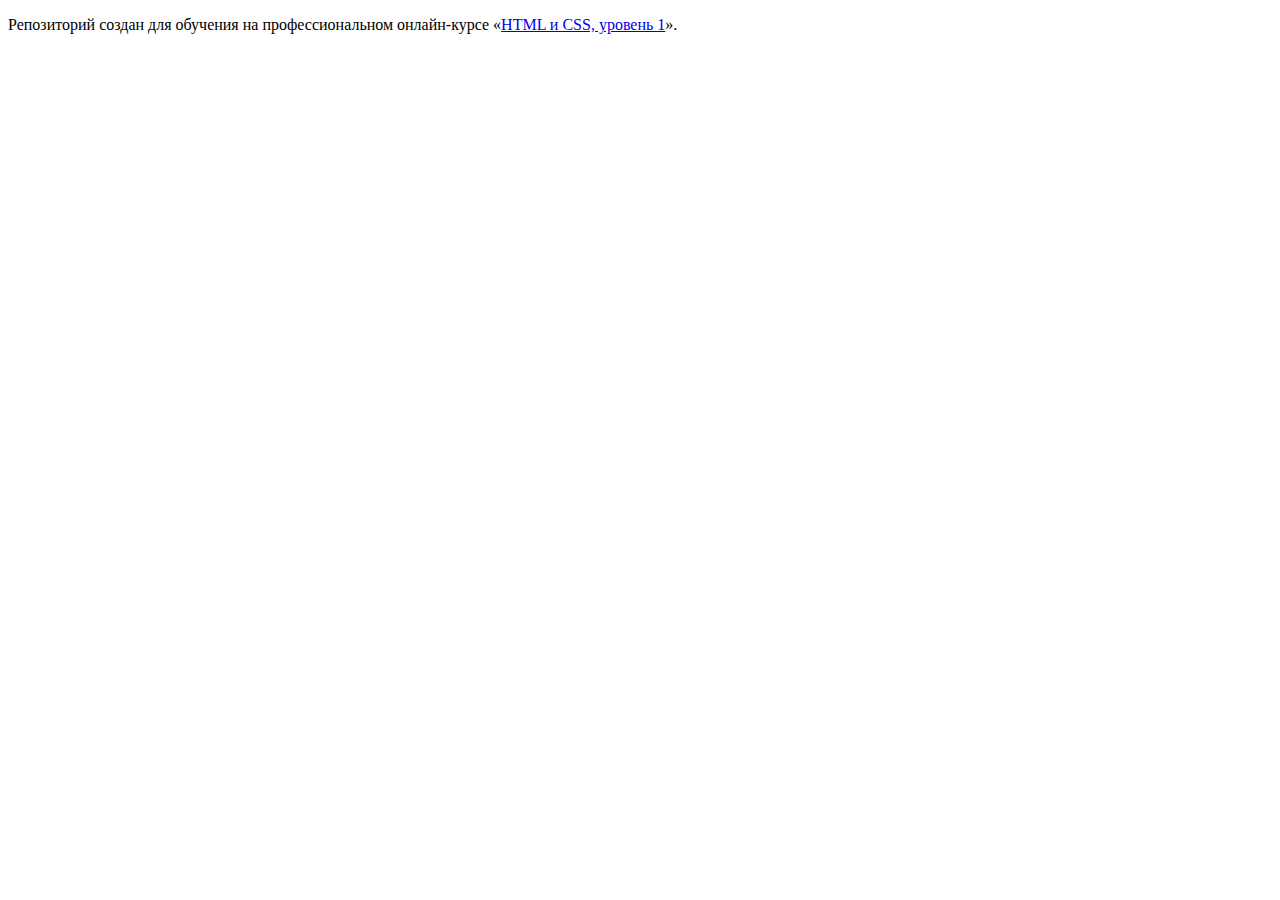
==== index.html @ 47621255 ":hatching_chick:" ====
<!DOCTYPE html>
<html lang="ru">
  <head>
    <meta charset="utf-8">
    <title>HTML Academy: Техномарт</title>
  </head>
  <body>

    <p>Репозиторий создан для обучения на профессиональном онлайн‑курсе «<a href="https://htmlacademy.ru/intensive/htmlcss">HTML и CSS, уровень 1</a>».</p>

  </body>
</html>
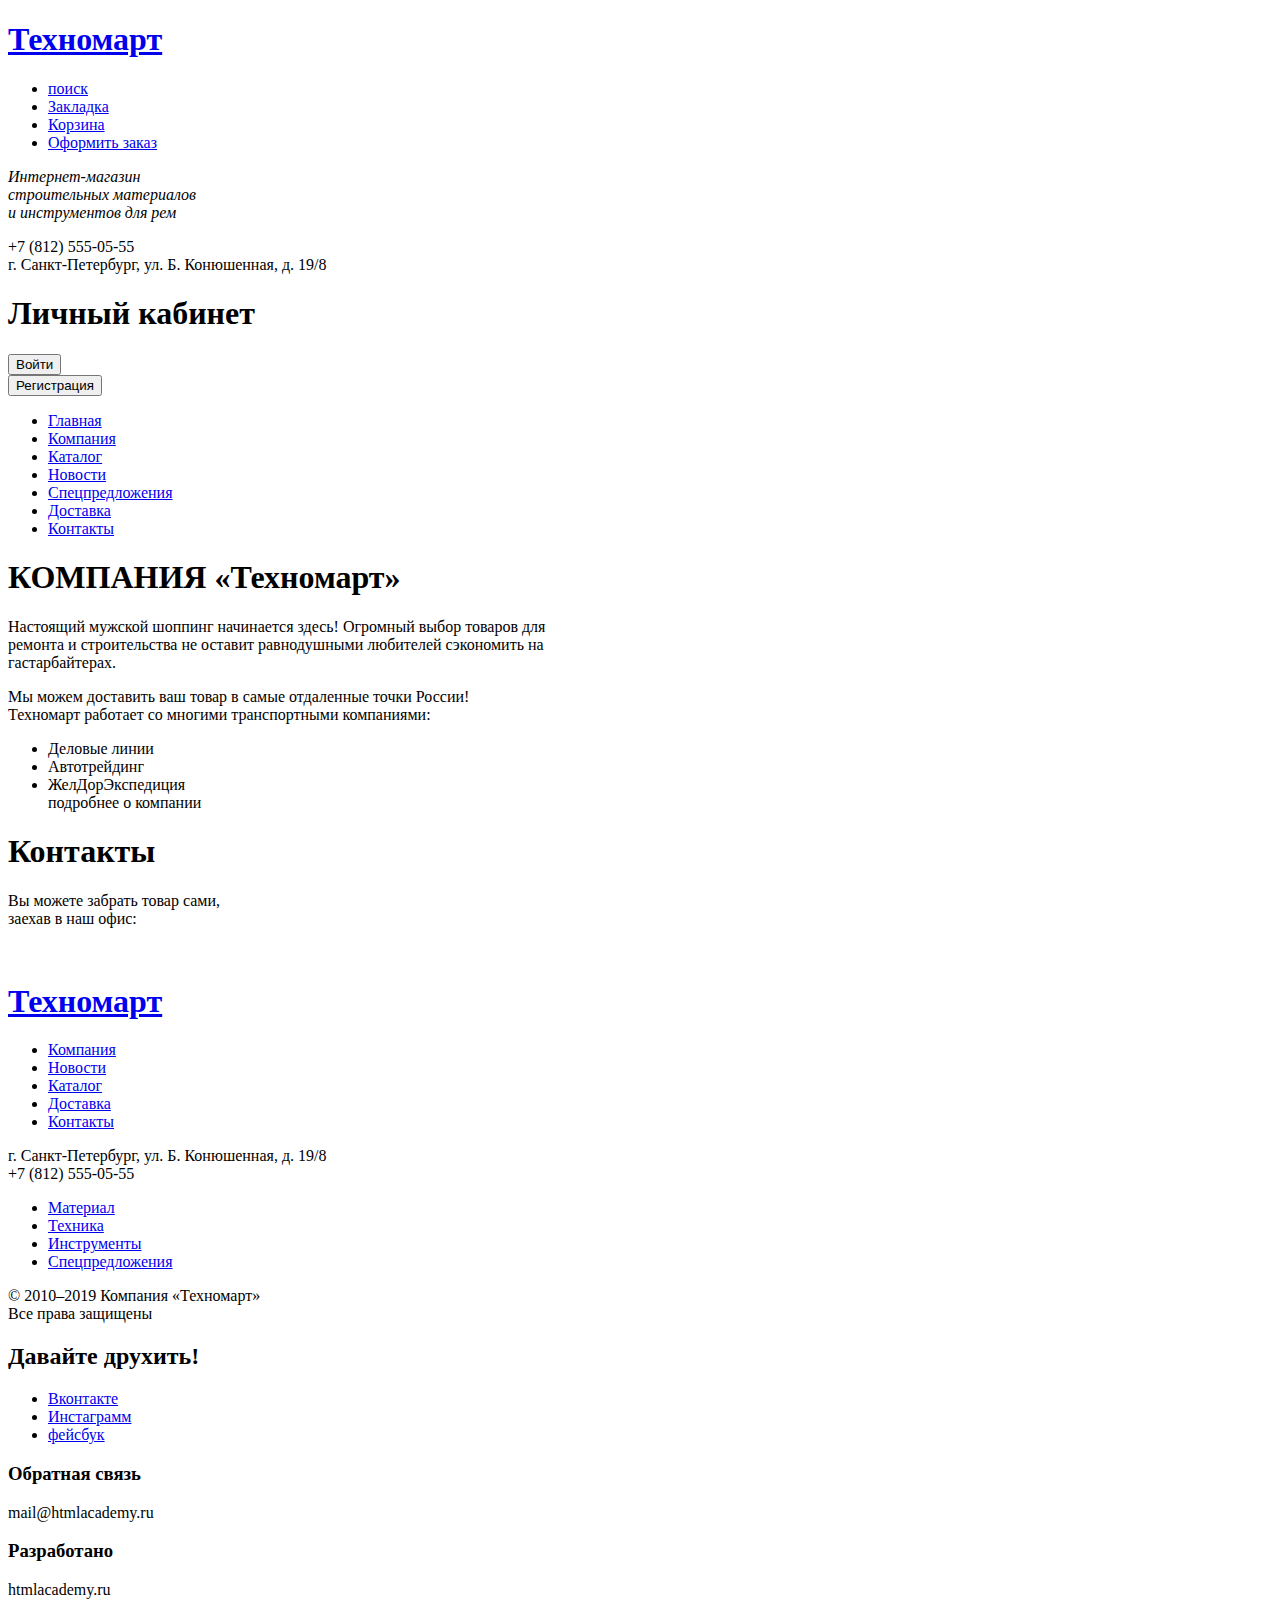
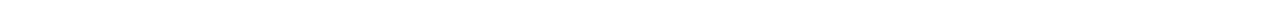
==== commit d1cf91d0: "Техномарт. разметка главной" ====
--- a/index.html
+++ b/index.html
@@ -5,8 +5,101 @@
     <title>HTML Academy: Техномарт</title>
   </head>
   <body>
+    <header>
+      <a href="#"><h1>Техномарт</h1></a>
+      <ul> 
+         <li><a href="#">поиск</a></li>
+         <li><a href="#">Закладка </a></li>
+         <li><a href="#">Корзина</a></li>
+         <li><a href="#">Оформить заказ</a></li>
+      </ul>
+      <Section>
+        <p>
+           <i>Интернет-магазин<br> строительных материалов <br> и инструментов для рем<br></i>
+        </p>
+      </Section>
+      <Section>
+         +7 (812) 555-05-55
+      </Section>
+      <span>
+          г. Санкт-Петербург, ул. Б. Конюшенная, д. 19/8 
+      </span>
 
-    <p>Репозиторий создан для обучения на профессиональном онлайн‑курсе «<a href="https://htmlacademy.ru/intensive/htmlcss">HTML и CSS, уровень 1</a>».</p>
+      <div>
+          <h1>Личный кабинет</h1>
+         <button type="button">Войти</button>
+      </div>
+      <div>
+         <button type="button">Регистрация</button>
+      </div>
+ 
+ <nav>
+     <ul>
+         <li> <a href="#">Главная</a></li>
+         <li><a href="#">Компания</a></li>
+         <li><a href="#">Каталог</a></li>
+         <li><a href="#">Новости</a></li>
+         <li><a href="#">Спецпредложения</a></li>
+         <li><a href="#">Доставка</a></li>
+         <li><a href="#">Контакты</a></li>
+     </ul>
+ </nav>
+</header>
+
+<section>
+ <H1>КОМПАНИЯ «Техномарт»</H1>
+ <p>Настоящий мужской шоппинг начинается здесь! Огромный выбор товаров для<br> ремонта и строительства не оставит равнодушными любителей сэкономить на<br> гастарбайтерах.</p>
+
+    <p> Мы можем доставить ваш товар в самые отдаленные точки России!<br>
+     Техномарт работает со многими транспортными компаниями:
+ <ul>
+     <li>Деловые линии</li>
+     <li>Автотрейдинг</li>
+     <li>ЖелДорЭкспедиция</li> 
+     <span>подробнее о компании</span>
+ </ul>
+ <section>
+     <h1>Контакты</h1>
+     <p>Вы можете забрать товар сами,<br>
+         заехав в наш офис:</p>
+         <img src="https://via.placeholder.com/150x100" alt="">
+ </section>
+ </p>
+</section>
+<footer>
+ <a href="#"><h1>Техномарт</h1></a>
+    <ul>
+        <li><a href="#">Компания</a></li>
+        <li><a href="#">Новости</a></li>
+        <li><a href="#">Каталог</a></li>
+        <li><a href="#">Доставка</a></li>
+        <li><a href="#">Контакты</a></li>
+    </ul>
+    <span>г. Санкт-Петербург, ул. Б. Конюшенная, д. 19/8 <br> +7 (812) 555-05-55</span>
+    <ul>
+        <li><a href="#">Материал</a></li>
+        <li><a href="#">Техника</a></li>
+        <li><a href="#">Инструменты</a></li>
+        <li><a href="#">Спецпредложения</a></li>
+    </ul>
+
+    <section>
+      <span>
+         © 2010–2019 Компания «Техномарт» +<br>Все права защищены
+      </span>
+     <span>
+     <h2>Давайте друхить!</h2>
+     <ul>
+         <li><a href="https://vk.com">Вконтакте</a></li>
+         <li> <a href="https://www.instagram.com/">Инстаграмм</a></li>
+         <li> <a href="https://ru-ru.facebook.com/">фейсбук</a></li>
+      </ul>
+     </span>
+     <span> <h3>Обратная связь</h3>  <a href="#"></a> mail@htmlacademy.ru  </span>
+     <span> <h3>Разработано </h3>  <a href="https://htmlacademy.ru/intensive/htmlcss"></a>htmlacademy.ru  </span>
+    </section>
+</footer>
 
   </body>
 </html>
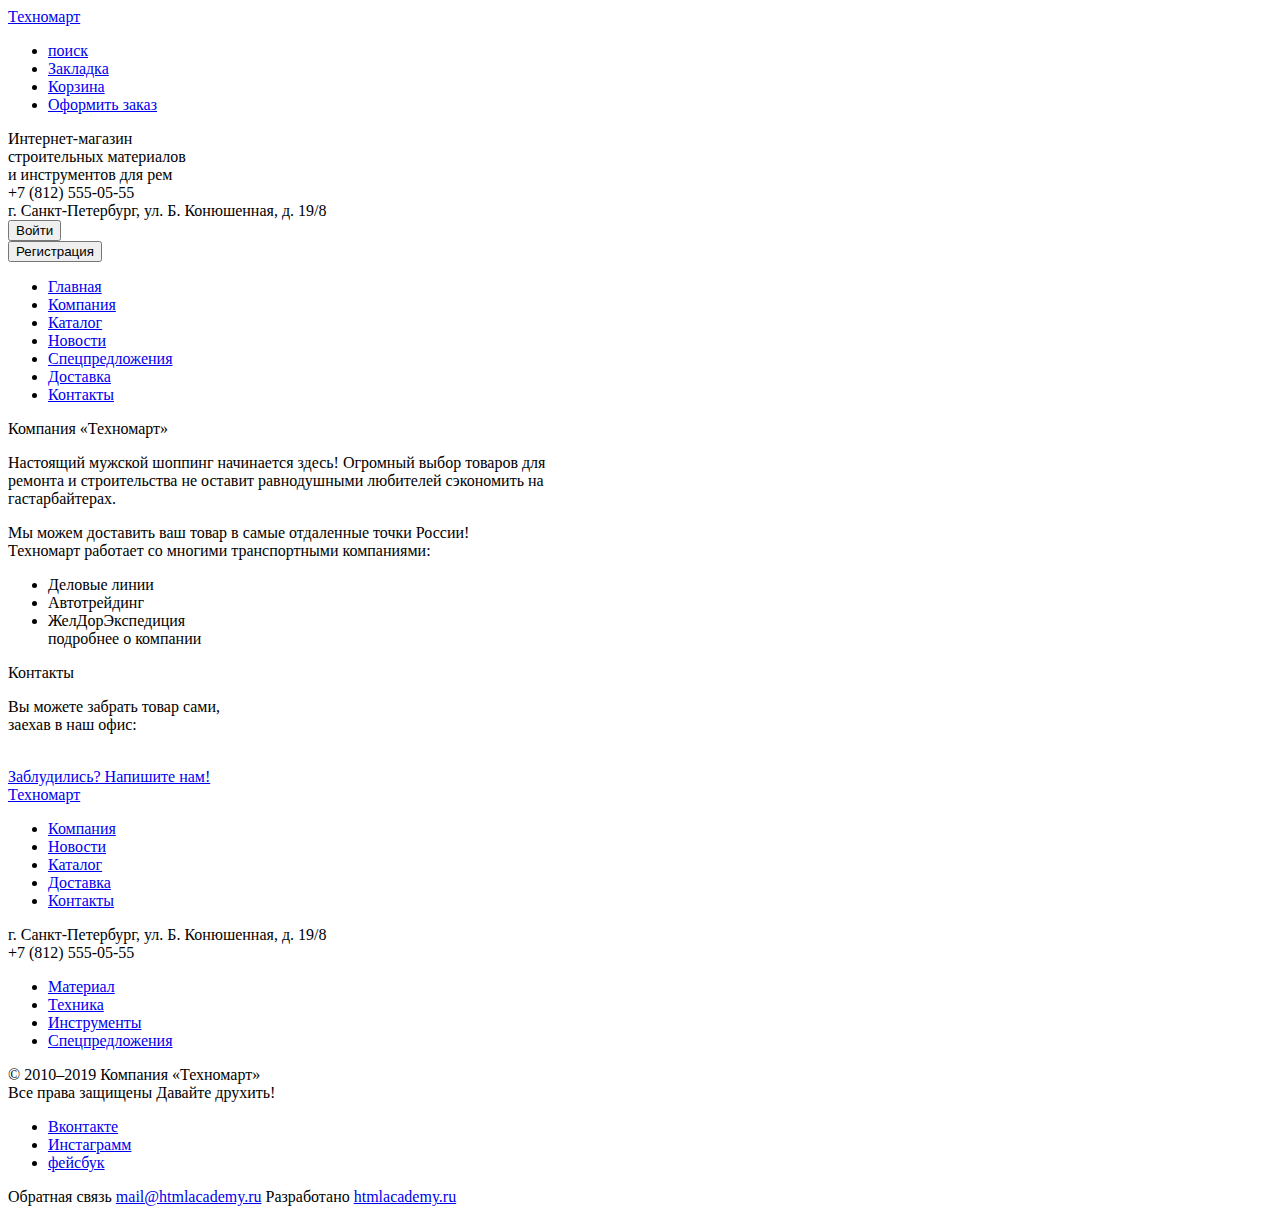
==== commit aa304a05: "правки по разметке" ====
--- a/index.html
+++ b/index.html
@@ -5,35 +5,30 @@
     <title>HTML Academy: Техномарт</title>
   </head>
   <body>
-    <header>
-      <a href="#"><h1>Техномарт</h1></a>
-      <ul> 
+      <header>
+        <a href="#">Техномарт</a>
+        <ul> 
          <li><a href="#">поиск</a></li>
          <li><a href="#">Закладка </a></li>
          <li><a href="#">Корзина</a></li>
          <li><a href="#">Оформить заказ</a></li>
       </ul>
-      <Section>
-        <p>
-           <i>Интернет-магазин<br> строительных материалов <br> и инструментов для рем<br></i>
-        </p>
-      </Section>
-      <Section>
+      <div>
+           Интернет-магазин<br> строительных материалов <br> и инструментов для рем<br>
+      </div>
+      <div>
          +7 (812) 555-05-55
-      </Section>
+      </div>
       <span>
           г. Санкт-Петербург, ул. Б. Конюшенная, д. 19/8 
       </span>
-
       <div>
-          <h1>Личный кабинет</h1>
          <button type="button">Войти</button>
       </div>
       <div>
          <button type="button">Регистрация</button>
       </div>
- 
- <nav>
+    <nav>
      <ul>
          <li> <a href="#">Главная</a></li>
          <li><a href="#">Компания</a></li>
@@ -43,31 +38,32 @@
          <li><a href="#">Доставка</a></li>
          <li><a href="#">Контакты</a></li>
      </ul>
- </nav>
+    </nav>
 </header>
 
-<section>
- <H1>КОМПАНИЯ «Техномарт»</H1>
+<div>
+  <span>Компания «Техномарт»<span>
  <p>Настоящий мужской шоппинг начинается здесь! Огромный выбор товаров для<br> ремонта и строительства не оставит равнодушными любителей сэкономить на<br> гастарбайтерах.</p>
-
     <p> Мы можем доставить ваш товар в самые отдаленные точки России!<br>
-     Техномарт работает со многими транспортными компаниями:
+     Техномарт работает со многими транспортными компаниями:</p>
  <ul>
      <li>Деловые линии</li>
      <li>Автотрейдинг</li>
      <li>ЖелДорЭкспедиция</li> 
      <span>подробнее о компании</span>
  </ul>
- <section>
-     <h1>Контакты</h1>
+ <div>
+     <span>Контакты</span>
      <p>Вы можете забрать товар сами,<br>
          заехав в наш офис:</p>
          <img src="https://via.placeholder.com/150x100" alt="">
- </section>
- </p>
-</section>
+        <div> 
+          <a href="#">Заблудились? Напишите нам!</a>
+        </div>
+      </div>
+    </div>
 <footer>
- <a href="#"><h1>Техномарт</h1></a>
+ <a href="#">Техномарт</a>
     <ul>
         <li><a href="#">Компания</a></li>
         <li><a href="#">Новости</a></li>
@@ -83,23 +79,23 @@
         <li><a href="#">Спецпредложения</a></li>
     </ul>
 
-    <section>
+    <div>
       <span>
          © 2010–2019 Компания «Техномарт»  <br>Все права защищены
       </span>
      <span>
-     <h2>Давайте друхить!</h2>
+     Давайте друхить!
+     </span>
      <ul>
          <li><a href="https://vk.com">Вконтакте</a></li>
          <li> <a href="https://www.instagram.com/">Инстаграмм</a></li>
          <li> <a href="https://ru-ru.facebook.com/">фейсбук</a></li>
       </ul>
      </span>
-     <span> <h3>Обратная связь</h3>  <a href="#"></a> mail@htmlacademy.ru  </span>
-     <span> <h3>Разработано </h3>  <a href="https://htmlacademy.ru/intensive/htmlcss"></a>htmlacademy.ru  </span>
-    </section>
+     <span> Обратная связь <a href="#"> mail@htmlacademy.ru</a> </span>
+     <span>Разработано <a href="https://htmlacademy.ru/intensive/htmlcss">htmlacademy.ru</a></span>
+    </div>
 </footer>
-
   </body>
 </html>
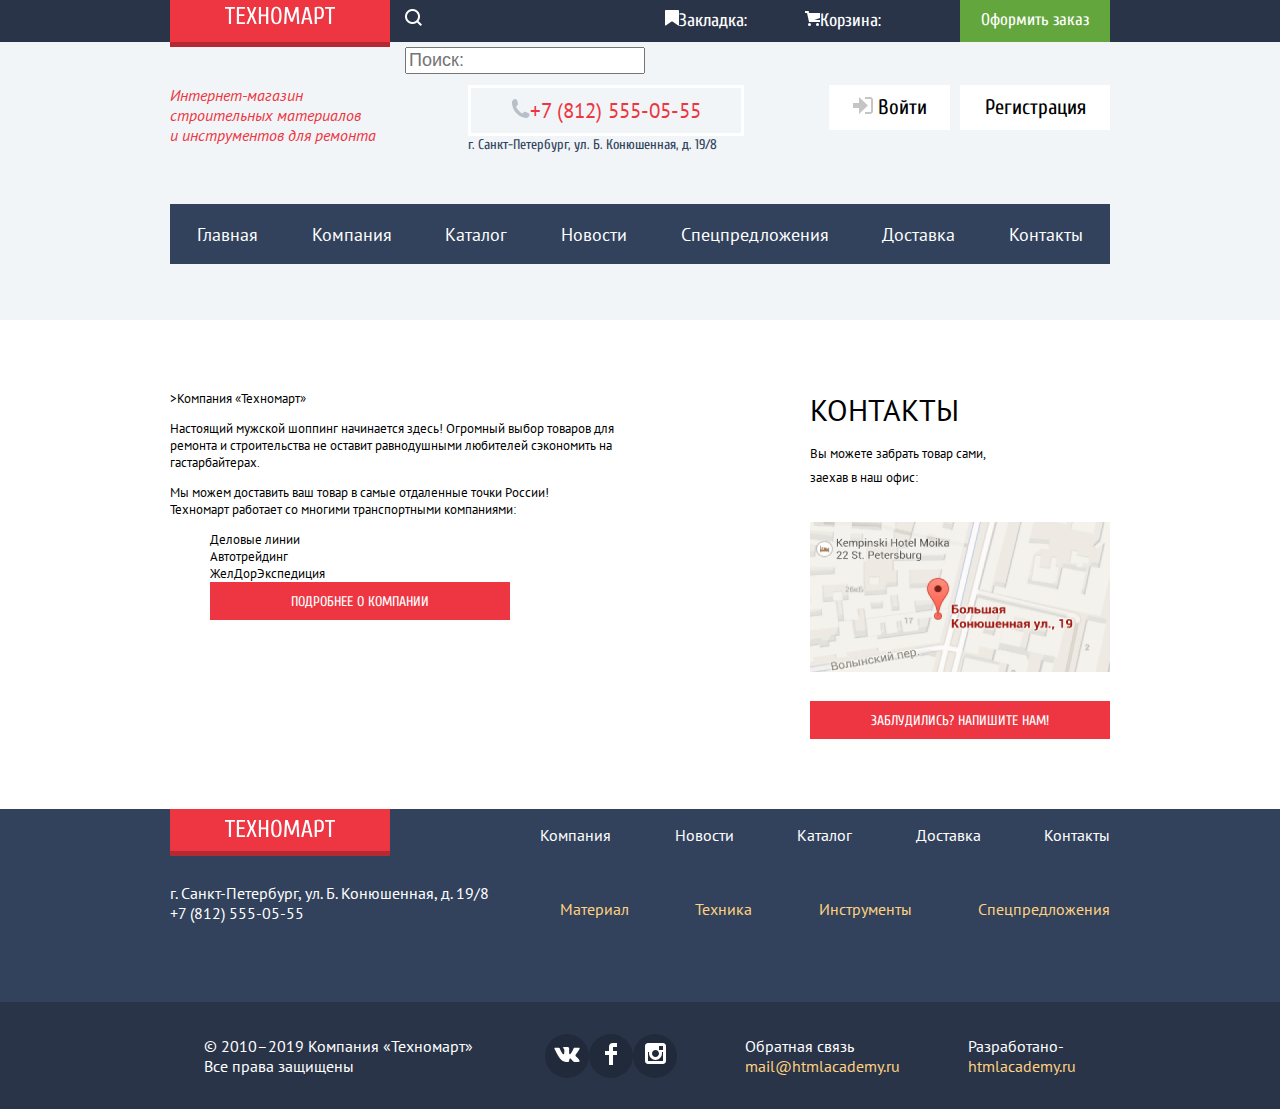
==== commit 27ecea07: "добавления" ====
--- a/index.html
+++ b/index.html
@@ -2,100 +2,149 @@
 <html lang="ru">
   <head>
     <meta charset="utf-8">
-    <title>HTML Academy: Техномарт</title>
+    <title>Техномарт</title>
+    <link href="https://fonts.googleapis.com/css2?family=Cuprum:ital,wght@0,400;0,700;1,400&family=PT+Sans:wght@400;700&display=swap" rel="stylesheet">
+    <link rel="stylesheet" href="css/main.css">
   </head>
-  <body>
-      <header>
-        <a href="#">Техномарт</a>
-        <ul> 
-         <li><a href="#">поиск</a></li>
-         <li><a href="#">Закладка </a></li>
-         <li><a href="#">Корзина</a></li>
-         <li><a href="#">Оформить заказ</a></li>
-      </ul>
+ <body>
+    <header class="header">
+      <div class="header-top">
+           <div class="logo">
+             <a href="index.html"> <img src="img/svg/logo-technomart.svg" alt="logo" width="110px" height="19px"> </a>
+           </div>
+           <div class="header-menu">
+               <div class="header-search">
+                 <form action="https://echo.htmlacademy.ru/courses" method="GET">
+                     <img src="img/icon-search.png" alt="search" width="17px" height="17px" class="header-search">
+                     <input type ="search" placeholder="Поиск:" name="search" class="search">
+                 </form>
+               </div>
+                <div class="header-button">
+                    <div class="icon"><a href="#"> <img src="img/svg/icon-bookmark.svg" alt="icon-bookmark">Закладка:</a></div>
+                    <div class="icon"><a href="#"> <img src="img/svg/icon-cart.svg" alt="icon-mark">Корзина:</a></div>
+                </div>
+           </div>
+             <div class="button-reserved">
+                    <a href="#">Оформить заказ</a>
+             </div>
+      </div>
+      <div class="header-content-backgroung">
+          <div class="header-content">
+               <div class="header-description">
+                   Интернет-магазин<br> строительных материалов <br> и инструментов для ремонта<br>
+               </div>
+               <div class="phone-adsress">
+                    <div class="phone">
+                      <div class="phone-icon"><img src="img/svg/icon-phone.svg" alt="phone"></div>
+                      <div>
+                      +7 (812) 555-05-55
+                     </div>
+                     </div>
+                     <div class=" headeer-address">
+                         г. Санкт-Петербург, ул. Б. Конюшенная, д. 19/8
+                     </div>
+               </div>
+                <div class="headder-button">
+                  <button type="button" class="button-input">
+                    <div class="login">
+                       <img src="img/svg/icon-login.svg" alt="login"> Войти
+                    </div>
+                  </button>
+                   <div class="registration">
+                     <button type="button" class="button-registration">Регистрация
+                     </button>
+                 </div>
+                </div>
+          </div>
+          <div class=" header-nav">
+                <div><a href="#">Главная</a></div>
+                <div><a href="#">Компания</a></div>
+                <div><a href="catalog.html">Каталог</a></div>
+                <div><a href="#">Новости</a></div>
+                <div><a href="#">Спецпредложения</a></div>
+                <div><a href="#">Доставка</a></div>
+                <div><a href="#">Контакты</a></div>
+          </div>
+      </div>
+    </header>
+
+    <div class="info-and-contact">
+      <div class="info">
+               <span> >Компания «Техномарт»</span>
+               <p>Настоящий мужской шоппинг начинается здесь! Огромный выбор товаров для<br> ремонта и строительства не оставит равнодушными любителей сэкономить на<br> гастарбайтерах.</p>
+               <p> Мы можем доставить ваш товар в самые отдаленные точки России!<br>
+                     Техномарт работает со многими транспортными компаниями:</p>
+               <ul>
+                  <li>Деловые линии</li>
+                  <li>Автотрейдинг</li>
+                  <li>ЖелДорЭкспедиция</li>
+
+                  <span class="contact-bottom">подробнее о компании</span>
+              </ul>
+      </div>
+      <div class="contact">
+          <span class="contact-title">Контакты</span>
+          <p class="contact-content">Вы можете забрать товар сами,<br>
+              заехав в наш офис:</p>
+         <img src="img/map.jpg" class="icon-map" alt="карта" width="300px" height="150px">
+         <div class="contact-bottom">
+             <a href="#">Заблудились? Напишите нам!</a>
+        </div>
+       </div>
+      </div>
+
+
+      <footer>
+        <div class="background-footer">
+          <div class="footer-nav">
+            <div class="footer-pages">
+              <div class="footer-top-nav">
+                <div class="logo">
+                   <a href="index.html"> <img src="img/svg/logo-technomart.svg" alt="logo" width="110px" height="19px"> </a>
+                </div>
+                  <ul>
+                     <li><a href="#">Компания</a></li>
+                     <li><a href="#">Новости</a></li>
+                     <li><a href="#">Каталог</a></li>
+                     <li><a href="#">Доставка</a></li>
+                     <li><a href="#">Контакты</a></li>
+                  </ul>
+              </div>
+            </div>
+           <div class="footer-bottom-nav">
+             <div class="footer-address">
+               г. Санкт-Петербург, ул. Б. Конюшенная, д. 19/8 <br> +7 (812) 555-05-55
+             </div>
+             <ul>
+               <li><a href="#">Материал</a></li>
+               <li><a href="#">Техника</a></li>
+               <li><a href="#">Инструменты</a></li>
+               <li><a href="#">Спецпредложения</a></li>
+             </ul>
+           </div>
+        </div>
+       </div>
+  <div class="footer-footer">
+    <div class="footer-content">
       <div>
-           Интернет-магазин<br> строительных материалов <br> и инструментов для рем<br>
-      </div>
-      <div>
-         +7 (812) 555-05-55
-      </div>
-      <span>
-          г. Санкт-Петербург, ул. Б. Конюшенная, д. 19/8 
-      </span>
-      <div>
-         <button type="button">Войти</button>
-      </div>
-      <div>
-         <button type="button">Регистрация</button>
-      </div>
-    <nav>
-     <ul>
-         <li> <a href="#">Главная</a></li>
-         <li><a href="#">Компания</a></li>
-         <li><a href="#">Каталог</a></li>
-         <li><a href="#">Новости</a></li>
-         <li><a href="#">Спецпредложения</a></li>
-         <li><a href="#">Доставка</a></li>
-         <li><a href="#">Контакты</a></li>
-     </ul>
-    </nav>
-</header>
-
-<div>
-  <span>Компания «Техномарт»<span>
- <p>Настоящий мужской шоппинг начинается здесь! Огромный выбор товаров для<br> ремонта и строительства не оставит равнодушными любителей сэкономить на<br> гастарбайтерах.</p>
-    <p> Мы можем доставить ваш товар в самые отдаленные точки России!<br>
-     Техномарт работает со многими транспортными компаниями:</p>
- <ul>
-     <li>Деловые линии</li>
-     <li>Автотрейдинг</li>
-     <li>ЖелДорЭкспедиция</li> 
-     <span>подробнее о компании</span>
- </ul>
- <div>
-     <span>Контакты</span>
-     <p>Вы можете забрать товар сами,<br>
-         заехав в наш офис:</p>
-         <img src="https://via.placeholder.com/150x100" alt="">
-        <div> 
-          <a href="#">Заблудились? Напишите нам!</a>
-        </div>
-      </div>
-    </div>
-<footer>
- <a href="#">Техномарт</a>
-    <ul>
-        <li><a href="#">Компания</a></li>
-        <li><a href="#">Новости</a></li>
-        <li><a href="#">Каталог</a></li>
-        <li><a href="#">Доставка</a></li>
-        <li><a href="#">Контакты</a></li>
-    </ul>
-    <span>г. Санкт-Петербург, ул. Б. Конюшенная, д. 19/8 <br> +7 (812) 555-05-55</span>
-    <ul>
-        <li><a href="#">Материал</a></li>
-        <li><a href="#">Техника</a></li>
-        <li><a href="#">Инструменты</a></li>
-        <li><a href="#">Спецпредложения</a></li>
-    </ul>
-
-    <div>
-      <span>
          © 2010–2019 Компания «Техномарт»  <br>Все права защищены
-      </span>
-     <span>
-     Давайте друхить!
-     </span>
-     <ul>
-         <li><a href="https://vk.com">Вконтакте</a></li>
-         <li> <a href="https://www.instagram.com/">Инстаграмм</a></li>
-         <li> <a href="https://ru-ru.facebook.com/">фейсбук</a></li>
-      </ul>
-     </span>
-     <span> Обратная связь <a href="#"> mail@htmlacademy.ru</a> </span>
-     <span>Разработано <a href="https://htmlacademy.ru/intensive/htmlcss">htmlacademy.ru</a></span>
+      </div>
+     <div class="social">
+         <div class="social-item">
+            <a href="https://vk.com"><img src="img/svg/icon-vk.svg" alt="vk" width="25.05" height="14.06"></a>
+         </div>
+         <div class="social-item">
+            <a href="https://ru-ru.facebook.com/"><img src="img/svg/icon-fb.svg" alt="facebook" width="12px" height="22px"></a>
+         </div>
+         <div class="social-item">
+           <a href="https://www.instagram.com"><img src="img/svg/icon-insta.svg" alt="instagram" width="21px" height="21px"></a>
+          </div>
+    </div class>
+     <div class="footer-mail"> Обратная связь<br> <a class="mail" href="#"> mail@htmlacademy.ru</a> </div>
+     <div class="footer-dev">Разработано-<br> <a class="dev" href="https://htmlacademy.ru/intensive/htmlcss">htmlacademy.ru</a></div>
     </div>
-</footer>
-  </body>
+  </div>
+      </footer>
+</body>
 </html>
--- a/css/main.css
+++ b/css/main.css
@@ -0,0 +1,345 @@
+body{
+  margin: 0;
+  padding: 0;
+  width: 100%;
+  font-family: 'Cuprum', sans-serif;
+  font-family: 'PT Sans', sans-serif;
+  list-style-type: none;
+}
+ul{
+  list-style-type: none;
+}
+.icon{
+  width:150px ;
+}
+/* header */
+
+.header, a{
+  text-decoration: none;
+  color: white;
+}
+.header-nav a{
+text-decoration: none;
+  color: white;
+}
+.header{
+  width: 100%;
+  background-color: #293449;
+}
+.header-top{
+  height: 42px;
+  width: 940px;
+  display: flex;
+  justify-content: space-between;
+  color: aliceblue;
+  margin: auto;
+  line-height: 40px;
+}
+.logo{
+  width: 220px;
+  height: 42px;
+  font-size: 13px;
+  background-color:#ee3643;
+  box-shadow: 0 5px 0 0 #b52933;
+  display: flex;
+  align-items: center;
+  justify-content: center;
+
+}
+.header-menu{
+  width: 540px;
+  display: flex;
+  justify-content: space-around;
+}
+.header-button{
+  display: flex;
+  width: 280px;
+
+}
+.header-button a{
+  font-family: 'Cuprum';
+  font-size: 18px;
+}
+.search{
+  font-size: 18px;
+  color: #FFFFFF;
+
+}
+.header-content-backgroung{
+  background-color: #F1F5F7;
+  width: 100%;
+  height: 278px;
+}
+.header-content{
+  display: flex;
+  justify-content: space-between;
+  padding-top: 42.5px;
+  padding-bottom: 44.5px;
+  width: 940px;
+  margin: auto;
+}
+.content .content-button{
+  padding-top: 9px;
+}
+.button-reserved{
+  width: 150px;
+  height: 42px;
+  font-size: 17px;
+  background-color:#63A63E;
+  text-align: center;
+  font-family: 'Cuprum';
+font-style: normal;
+font-weight: normal;
+}
+.header-nav{
+   width: 940px;
+  height: 60px;
+  list-style: none;
+  font-size: 18px;
+  color: #FFFFFF;
+  background-color: #32425C;
+  display: flex;
+  justify-content: space-around;
+  align-items: center;
+  margin: auto;
+}
+.background-nav{
+background-color: #F1F5F7;;
+}
+.headder-button{
+  display: flex;
+  justify-content: space-between;
+  width: 281px;
+}
+.header-description{
+  color: #EE3643;
+  font-style: italic;
+}
+.phone-adsress{
+  width: 270px;
+  height: 75px;
+  margin: auto;
+}
+.phone{
+  width: 270px;
+  height: 45px;
+  border: 3px solid white;
+  font-size: 21px;
+  color: #EE3643;
+  display: flex;
+  justify-content: center;
+  align-items: center;
+}
+.button-input{
+  font-size: 21px;
+  font-family:'Cuprum';
+  width: 121px;
+  height: 45px;
+  background-color: #fff;
+  border: none;
+
+}
+.button-registration{
+  margin-left: 10px;
+  font-size: 21px;
+  font-family: 'Cuprum';
+  width: 150px;
+  height: 45px;
+  background-color: #fff;
+  border: none;
+
+}
+.headeer-address{
+font-family: 'Cuprum';
+width: 255px;
+height: 24px;
+font-size: 14px;
+color:#32425C ;
+}
+.info-and-contact{
+
+  width: 940px;
+  padding-top: 70px;
+  padding-bottom: 70px;
+  display: flex;
+  justify-content: space-between;
+  margin: auto;
+}
+.icon-map{
+margin-bottom: 25px;
+}
+
+/* info and contact */
+
+.info{
+  width: 479px;
+ height: 150px;
+ font-size: 13px;
+}
+
+.contact-title{
+  text-transform: uppercase;
+  font-size: 30px;
+}
+.contact-bottom{
+  text-transform:uppercase;
+  font-family: 'Cuprum';
+  width: 300px;
+  height: 38px;
+  background-color: #EE3643;
+  color: #fff;
+  font-size: 14px;
+  display: flex;
+  align-items: center;
+  justify-content: center;
+}
+.contact-content{
+  font-family: 'PT Sans';
+  font-style: normal;
+  font-weight: normal;
+  font-size: 13px;
+  line-height: 24px;
+  margin-bottom:32px ;
+}
+
+/* footer */
+
+.footer-content{
+  height: 107px;
+  display: flex;
+  justify-content: space-around;
+  align-items: center;
+  color: #FFFFFF;
+  width: 940px;
+  margin: auto;
+}
+.background-footer{
+  width: 100%;
+  background-color: #32425C;
+}
+.footer-nav{
+  height: 193px;
+  width: 940px;
+  margin: auto;
+
+}
+.footer-nav a{
+text-decoration: none;
+color: white;
+}
+.footer-address{
+  color: #fff;
+}
+.footer-footer{
+  width: 100%;
+  background-color: #293449;
+  height: 107px;
+}
+.footer-top-nav {
+  display: flex;
+}
+.footer-top-nav ul{
+  width: 570px;
+  display: flex;
+  justify-content: space-between;
+}
+.footer-top-nav li{
+  display: inline;
+}
+.footer-bottom-nav{
+  margin-top: 22px;
+ width: 940px;
+  display: flex;
+  justify-content: space-between;
+}
+.footer-bottom-nav li{
+  display: inline;
+  color: #FFD180;;
+}
+.footer-bottom-nav ul{
+width: 550px;
+display: flex;
+justify-content: space-between;
+}
+.footer-bottom-nav a{
+ color: #FFD180;
+  }
+.footer-top-nav{
+width: 940px;
+display: flex;
+justify-content: space-between;
+}
+
+.social{
+  display: flex;
+  color: #fff;
+
+}
+.social-item{
+  width: 44px;
+  height: 44px;
+  border-radius: 50%;
+  background: linear-gradient(0deg, #212A3A, #212A3A);
+  display: flex;
+  justify-content: center;
+  align-items: center;
+}
+.dev,.mail{
+  color: #FFD180;
+}
+
+.title{
+  background-color: #F2F6F8;
+  width: 940px;
+  height: 89px;
+  margin: 0 auto;
+
+}
+.brand-name {
+  margin: auto;
+}
+
+
+/* catalog */
+
+.sidebar{
+  width: 220px;
+  height: 80px;
+}
+.main-box{
+  width: 940px;
+  margin: 0 auto;
+  display: flex;
+  justify-content: space-around;
+}
+.Card-Product6000{
+  width: 220px;
+  height: 318px;
+  border: 1px solid #EAEAEA;
+}
+.card-title a{
+  color: #000;
+}
+.Card-Product{
+  width: 700px;
+  display: flex;
+  flex-wrap: wrap;
+  justify-content: space-around;
+}
+.user{
+  width: 299px;
+  height: 45px;
+  background-color: #ffffff;
+  color: #000;
+}
+.button-box{
+width: 230px;
+height: 21px;
+display: flex;
+
+margin: auto;
+}
+.breadcrumbs{
+  display: inline;
+  color: #000;
+}
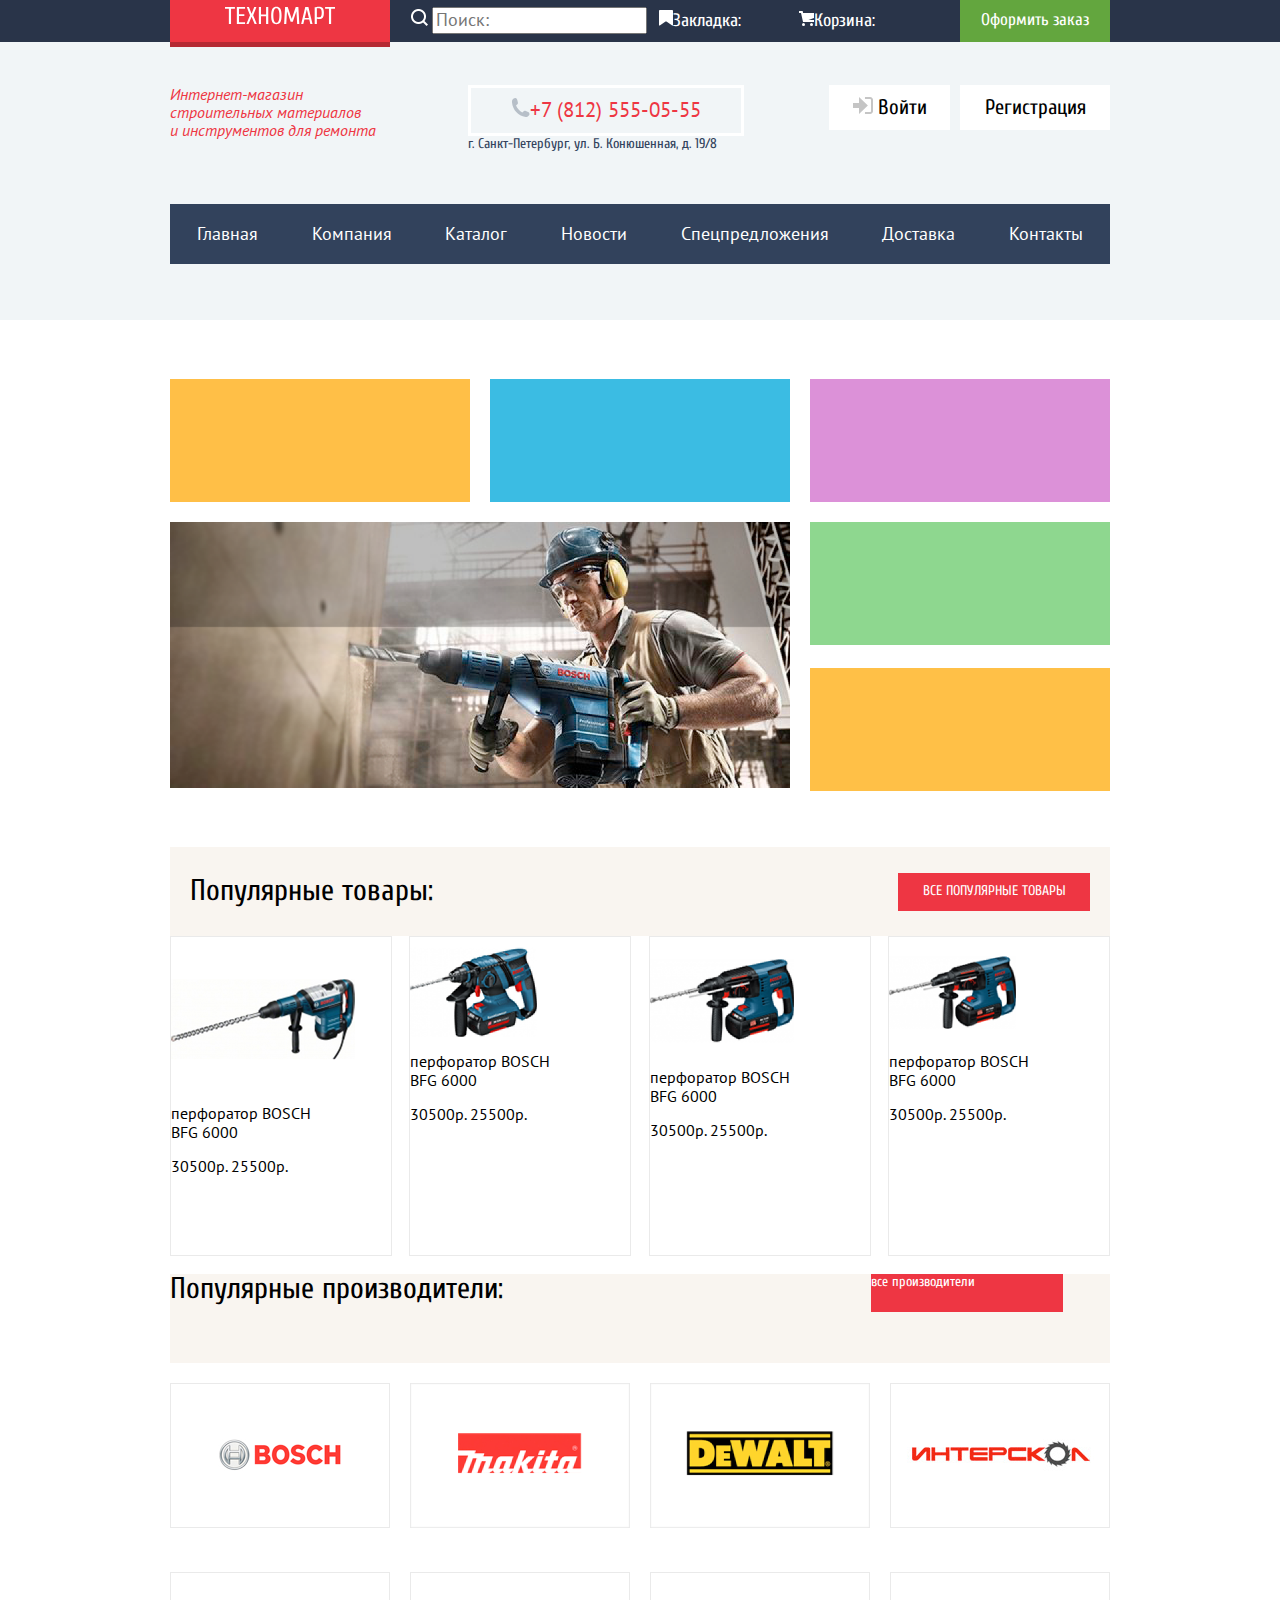
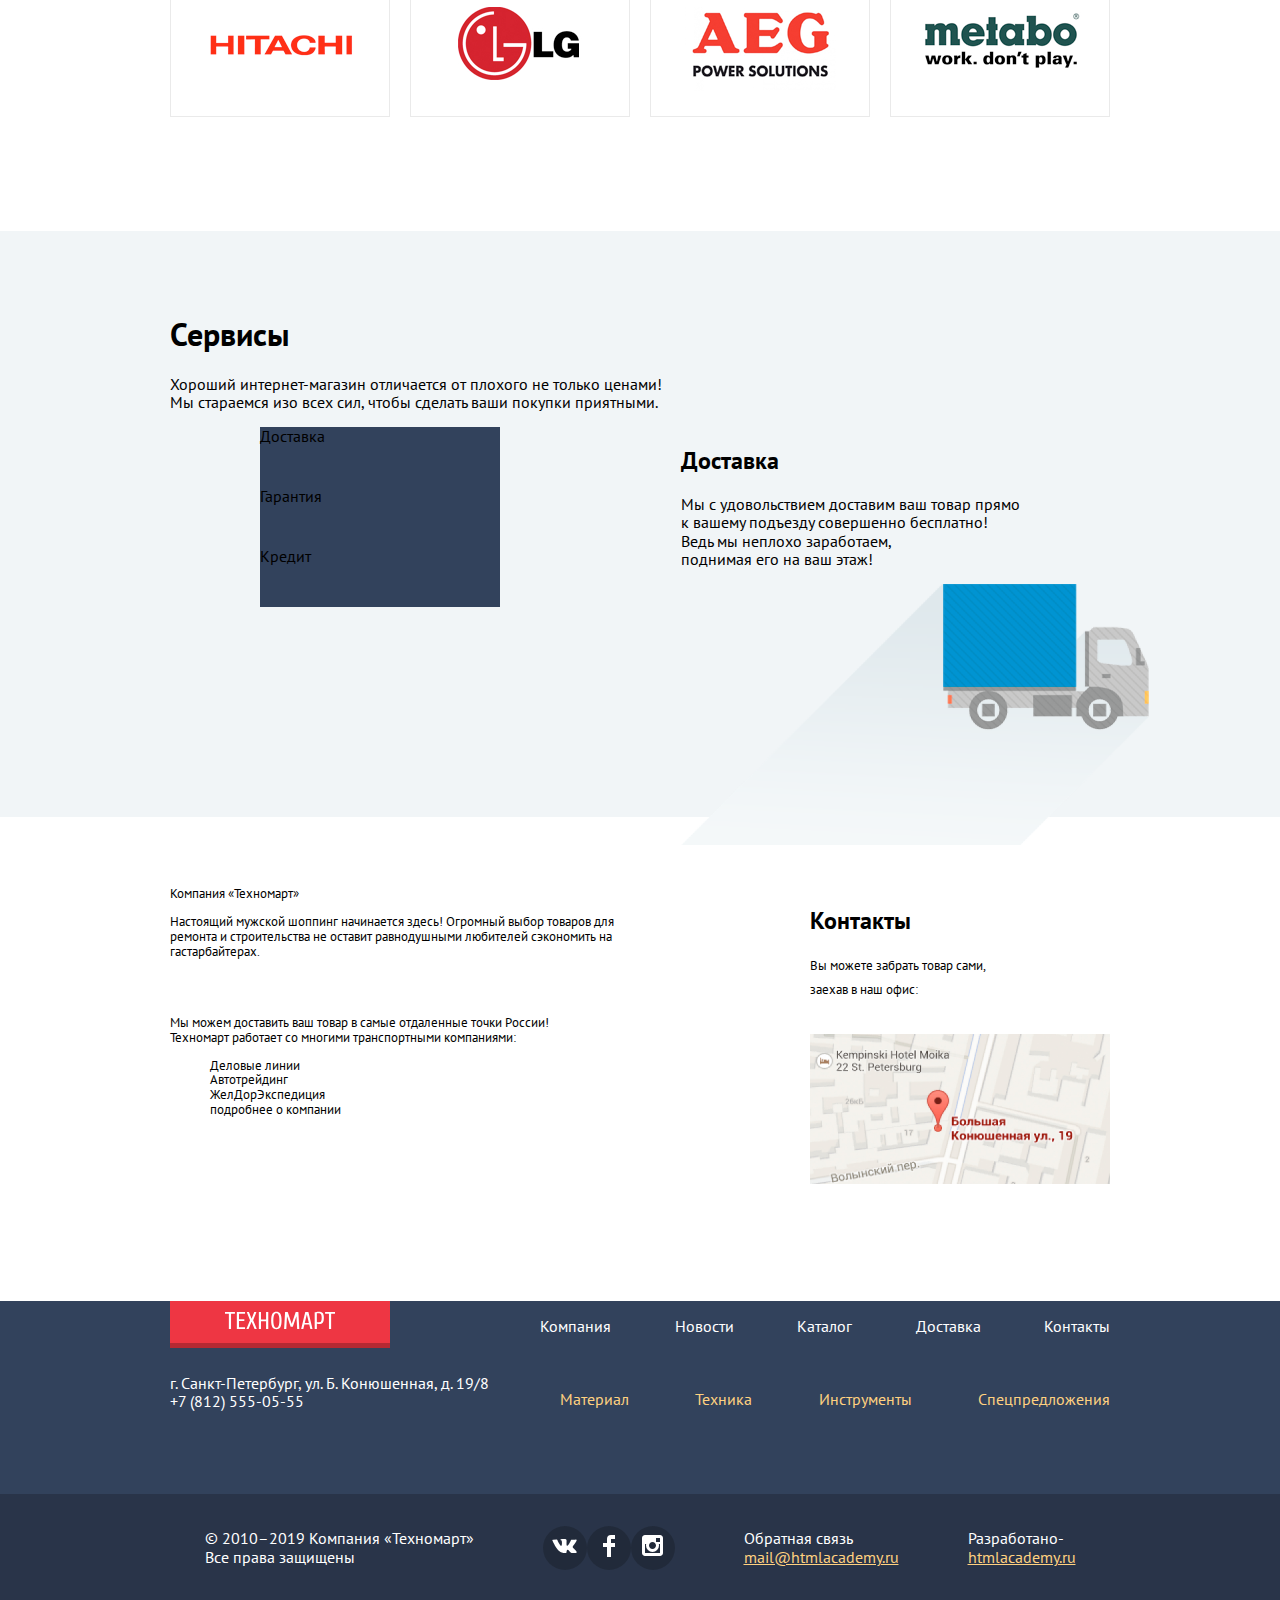
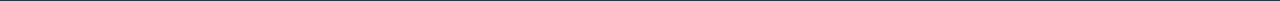
==== commit e50a12d9: "првки" ====
--- a/index.html
+++ b/index.html
@@ -4,6 +4,7 @@
     <meta charset="utf-8">
     <title>Техномарт</title>
     <link href="https://fonts.googleapis.com/css2?family=Cuprum:ital,wght@0,400;0,700;1,400&family=PT+Sans:wght@400;700&display=swap" rel="stylesheet">
+    <link rel="stylesheet" href="css/normalize.css">
     <link rel="stylesheet" href="css/main.css">
   </head>
  <body>
@@ -56,7 +57,7 @@
                  </div>
                 </div>
           </div>
-          <div class=" header-nav">
+          <div class="header-nav">
                 <div><a href="#">Главная</a></div>
                 <div><a href="#">Компания</a></div>
                 <div><a href="catalog.html">Каталог</a></div>
@@ -67,12 +68,153 @@
           </div>
       </div>
     </header>
-
-    <div class="info-and-contact">
-      <div class="info">
-               <span> >Компания «Техномарт»</span>
-               <p>Настоящий мужской шоппинг начинается здесь! Огромный выбор товаров для<br> ремонта и строительства не оставит равнодушными любителей сэкономить на<br> гастарбайтерах.</p>
-               <p> Мы можем доставить ваш товар в самые отдаленные точки России!<br>
+    <main>
+      <div class="section-website">
+        <div class="carts-wrap">
+            <div class="section-materials">
+            </div>
+            <div class="section-tool">
+            </div>
+            <div class="section-technics">
+            </div>
+        </div>
+            <div class="carts-inner">
+              <div class="slider">
+                <img src="img/перфораторы.png" alt="перфораторы" width="620px" height="266px">
+              </div>
+              <div class="carts-wrap-right">
+                <div class="section-sale">
+                </div>
+                <div class="section-Delivery">
+                </div>
+              </div>
+            </div>
+      </div>
+
+
+      <div class="popular-goods">
+         <div class="popular-goods-header">
+             <div class="popular-goods-header-box">
+               <div class="goods-title">
+                Популярные товары:
+               </div>
+               <div class="all-goods-button">
+                 все популярные товары
+               </div>
+             </div>
+         </div>
+          <div class="goods">
+          <article class="Card-Product6000">
+            <img src="img/BFG 9000.jpg" width="184" height="164" >
+            <div class="card-title">
+                <a href="#">перфоратор BOSCH<br> BFG 6000</a>
+            </div>
+            <div>
+              <p>
+              <span>30500р.</span>
+              <span>25500р.</span>
+              </p>
+           </div>
+         </article>
+         <article class="Card-Product6000">
+          <img src="img/BFG 3000.jpg" width="127" height="112" >
+          <div class="card-title">
+              <a href="#">перфоратор BOSCH<br> BFG 6000</a>
+          </div>
+          <div>
+            <p>
+            <span>30500р.</span>
+            <span>25500р.</span>
+            </p>
+         </div>
+       </article>
+        <article class="Card-Product6000">
+         <img src="img/BFG 6000.jpg" width="144" height="128" >
+         <div class="card-title">
+             <a href="#">перфоратор BOSCH<br> BFG 6000</a>
+         </div>
+         <div>
+           <p>
+           <span>30500р.</span>
+           <span>25500р.</span>
+           </p>
+          </div>
+      </article>
+      <article class="Card-Product6000">
+        <img src="img/BFG 6000.jpg" width="127" height="112" >
+        <div class="card-title">
+            <a href="#">перфоратор BOSCH<br> BFG 6000</a>
+        </div>
+        <div>
+          <p>
+          <span>30500р.</span>
+          <span>25500р.</span>
+          </p>
+         </div>
+     </article>
+       </div>
+      </div>
+
+
+
+      <div class="manufacturers">
+        <div class="manufacturers-header">
+          <div class="manufacturers-header-box">
+             <div class="manufacturers-title">
+                 Популярные производители:
+            </div>
+            <div class="all-manufacturers">
+                <a href="#">все производители</a>
+            </div>
+          </div>
+        </div>
+        <div class="manufacturers-list">
+            <div class="manufacturers-logo"> <img src="img/BOSCH.jpg" width="220" height="145" alt="БОШ"></div>
+            <div class="manufacturers-logo"> <img src="img/makita.jpg" width="220" height="145" alt="макита"></div>
+            <div class="manufacturers-logo"> <img src="img/DeWALT..jpg" width="220" height="145" alt="дэ волт"></div>
+            <div class="manufacturers-logo"> <img src="img/интерскол.jpg" width="220" height="145" alt="интерскол"></div>
+            <div class="manufacturers-logo"> <img src="img/HITACHI.jpg" width="220" height="145" alt="хитачи"></div>
+            <div class="manufacturers-logo"> <img src="img/LG.jpg" width="220" height="145" alt="эл джи"></div>
+            <div class="manufacturers-logo"> <img src="img/AEG.jpg" width="220" height="145" alt="а е г"></div>
+            <div class="manufacturers-logo"> <img src="img/metabo.jpg" width="220" height="145" alt="метабо"></div>
+        </div>
+      </div>
+      <div class="services">
+        <div class="services-content">
+           <h1>Сервисы</h1>
+           <p>Хороший интернет-магазин отличается от плохого не только ценами!<br>
+              Мы стараемся изо всех сил, чтобы сделать ваши покупки приятными.</p>
+             <div class="services-body">
+                <div class="services-nav">
+                  <div class="services-button">
+                     Доставка
+                  </div>
+                  <div class="services-button">
+                Гарантия
+                 </div>
+                 <div class="services-button">
+                 Кредит
+                </div>
+                </div>
+                <div class="services-discription">
+                    <h2>Доставка</h2>
+                     <p>Мы с удовольствием доставим ваш товар прямо<br>
+                        к вашему подъезду совершенно бесплатно!<br>
+                        Ведь мы неплохо заработаем,<br>
+                        поднимая его на ваш этаж!
+                    </p>
+                    <img src="img/car.png" alt="доставка" class="delivery service-image">
+                </div>
+            </div>
+        </div>
+      </div>
+      </div>
+
+       <div class="info-and-contact">
+         <div class="info">
+               <span> Компания «Техномарт»</span>
+               <p>Настоящий мужской шоппинг начинается здесь! Огромный выбор товаров для<br> ремонта и строительства не оставит равнодушными любителей сэкономить на<br> гастарбайтерах.</p><br>
+               <br><p> Мы можем доставить ваш товар в самые отдаленные точки России!<br>
                      Техномарт работает со многими транспортными компаниями:</p>
                <ul>
                   <li>Деловые линии</li>
@@ -81,18 +223,18 @@
 
                   <span class="contact-bottom">подробнее о компании</span>
               </ul>
-      </div>
-      <div class="contact">
-          <span class="contact-title">Контакты</span>
-          <p class="contact-content">Вы можете забрать товар сами,<br>
-              заехав в наш офис:</p>
-         <img src="img/map.jpg" class="icon-map" alt="карта" width="300px" height="150px">
-         <div class="contact-bottom">
-             <a href="#">Заблудились? Напишите нам!</a>
-        </div>
+         </div>
+         <div class="contact">
+            <H2>Контакты</H2>
+             <p class="contact-content">Вы можете забрать товар сами,<br>
+                  заехав в наш офис:</p>
+             <img src="img/map.jpg" class="icon-map" alt="карта" width="300px" height="150px">
+             <div class="contact-bottom">
+                <a href="#">Заблудились? Напишите нам!</a>
+             </div>
+         </div>
        </div>
-      </div>
-
+     </main>
 
       <footer>
         <div class="background-footer">
@@ -127,8 +269,7 @@
   <div class="footer-footer">
     <div class="footer-content">
       <div>
-         © 2010–2019 Компания «Техномарт» -<br>Все права защищены
+         © 2010–2019 Компания «Техномарт»<br>Все права защищены
       </div>
      <div class="social">
          <div class="social-item">
@@ -142,8 +283,9 @@
           </div>
     </div class>
      <div class="footer-mail"> Обратная связь<br> <a class="mail" href="#"> mail@htmlacademy.ru</a> </div>
-     <div class="footer-dev">Разработано-<br> <a class="dev" href="https://htmlacademy.ru/intensive/htmlcss">htmlacademy.ru</a></div>
+     <div class="footer-dev">Разработано- <br> <a class="dev" href="https://htmlacademy.ru/intensive/htmlcss">htmlacademy.ru</a></div>
     </div>
+     </div>
   </div>
       </footer>
 </body>
--- a/css/main.css
+++ b/css/main.css
@@ -14,12 +14,8 @@
 }
 /* header */
 
-.header, a{
+.header a{
   text-decoration: none;
-  color: white;
-}
-.header-nav a{
-text-decoration: none;
   color: white;
 }
 .header{
@@ -171,17 +167,202 @@
 
 /* info and contact */
 
+main a{
+  color: #FFFFFF;
+  text-decoration: none;
+}
+.section-website{
+  width: 940px;
+  height: 409px;
+  margin: auto;
+  margin-top: 59px;
+  margin-bottom: 59px;
+}
+.carts-wrap{
+  display: flex;
+}
+.carts-inner{
+display: flex;
+margin-top: 20px;
+}
+.carts-wrap-right{
+  margin-left: 20px;
+  display: flex;
+  flex-direction: column;
+  justify-content: space-between;
+}
+
+.section-materials{
+width: 300px;
+height: 123px;
+background: #FFBF47;
+margin-right: 20px;
+}
+.section-tool{
+width: 300px;
+height: 123px;
+background: #3BBCE3;
+margin-right: 20px;
+}
+.section-technics{
+width: 300px;
+height: 123px;
+background: #DC91D8;
+}
+.section-sale{
+  width: 300px;
+height: 123px;
+background: #8ED78F;
+}
+.section-Delivery{
+  width: 300px;
+height: 123px;
+  background:#FFC047;
+}
+.popular-goods{
+  width: 940px;
+  height: 427px;
+  margin: auto;
+
+}
+.goods{
+  display: flex;
+  justify-content: space-between;
+}
+.popular-goods-header{
+  height: 89px;
+  background-color: #F9F5F0;
+  display: flex;
+  align-items: center;
+}
+.popular-goods-header-box{
+width: 900px;
+height: 30px;
+display: flex;
+justify-content: space-between;
+align-items: center;
+margin: auto;
+}
+.goods-title{
+  font-family: 'Cuprum';
+  font-size: 30px;
+}
+.all-goods-button{
+  width: 192px;
+  height: 38px;
+  font-family: 'Cuprum';
+  font-size: 14px;
+  color: #FFFFFF;
+  background-color: #EE3643 ;
+  display: flex;
+  align-items: center;
+  justify-content: center;
+  text-transform: uppercase;
+}
+.manufacturers{
+  width: 940px;
+  margin: auto;
+}
+.manufacturers-header{
+  height: 89px;
+  background: #F9F5F0;
+  align-items: center;
+justify-content: center;
+}
+.all-manufacturers{
+  width: 192px;
+  height: 38px;
+  background-color: #EE3643;
+  font-size: 14px;
+  font-family: 'Cuprum';
+  color: #FFFFFF;
+}
+.manufacturers-header-box{
+  width: 893px;
+  height: 38px;
+   display: flex;
+  justify-content: space-between;
+
+}
+.manufacturers-title{
+
+font-family: 'Cuprum';
+font-size: 30px;
+line-height: 30px;
+
+}
+.manufacturers-list{
+  margin-top: 20px;
+  margin-bottom: 70px;
+  display: flex;
+  flex-wrap: wrap;
+  justify-content: space-between;
+}
+.manufacturers-header p {
+  display: flex;
+  align-items: center;
+  justify-content: center;
+
+}
+.manufacturers-logo{
+  width: 220px;
+  height: 145px;
+  margin-bottom: 44px;
+}
+.manufacturers-logo:hover{
+  box-shadow: 0 0 10px;
+}
+.services{
+  width: 100%;
+  background: #F1F5F7;
+}
+.services-content{
+height: 522px;
+width: 940px;
+margin: auto;
+padding-top: 64px;
+
+}
+.services-description{
+  width: 619px;
+  height: 283px;
+  display: flex;
+  justify-content: space-between;
+}
+.service-image{
+  display: block;
+}
+ .delivery{
+   position: absolute;
+   width: 468px;
+   height: 261px;
+ }
 .info{
   width: 479px;
  height: 150px;
  font-size: 13px;
 }
-
+.services-body h1{
+padding-top: 64px;
+padding-bottom: 25px;
+}
+.services-nav{
+
+}
+.services-body{
+  display: flex;
+  justify-content: space-around;
+}
+.services-button{
+  width: 240px;
+  height: 60px;
+  background: #32425C;
+}
 .contact-title{
   text-transform: uppercase;
   font-size: 30px;
 }
-.contact-bottom{
+.contact-button{
   text-transform:uppercase;
   font-family: 'Cuprum';
   width: 300px;
@@ -202,6 +383,7 @@
   margin-bottom:32px ;
 }
 
+
 /* footer */
 
 .footer-content{
@@ -340,6 +522,8 @@
 margin: auto;
 }
 .breadcrumbs{
-  display: inline;
-  color: #000;
-}
+  width: 463px;
+  height: 18px;
+  display: flex;
+  justify-content: space-around;
+}
